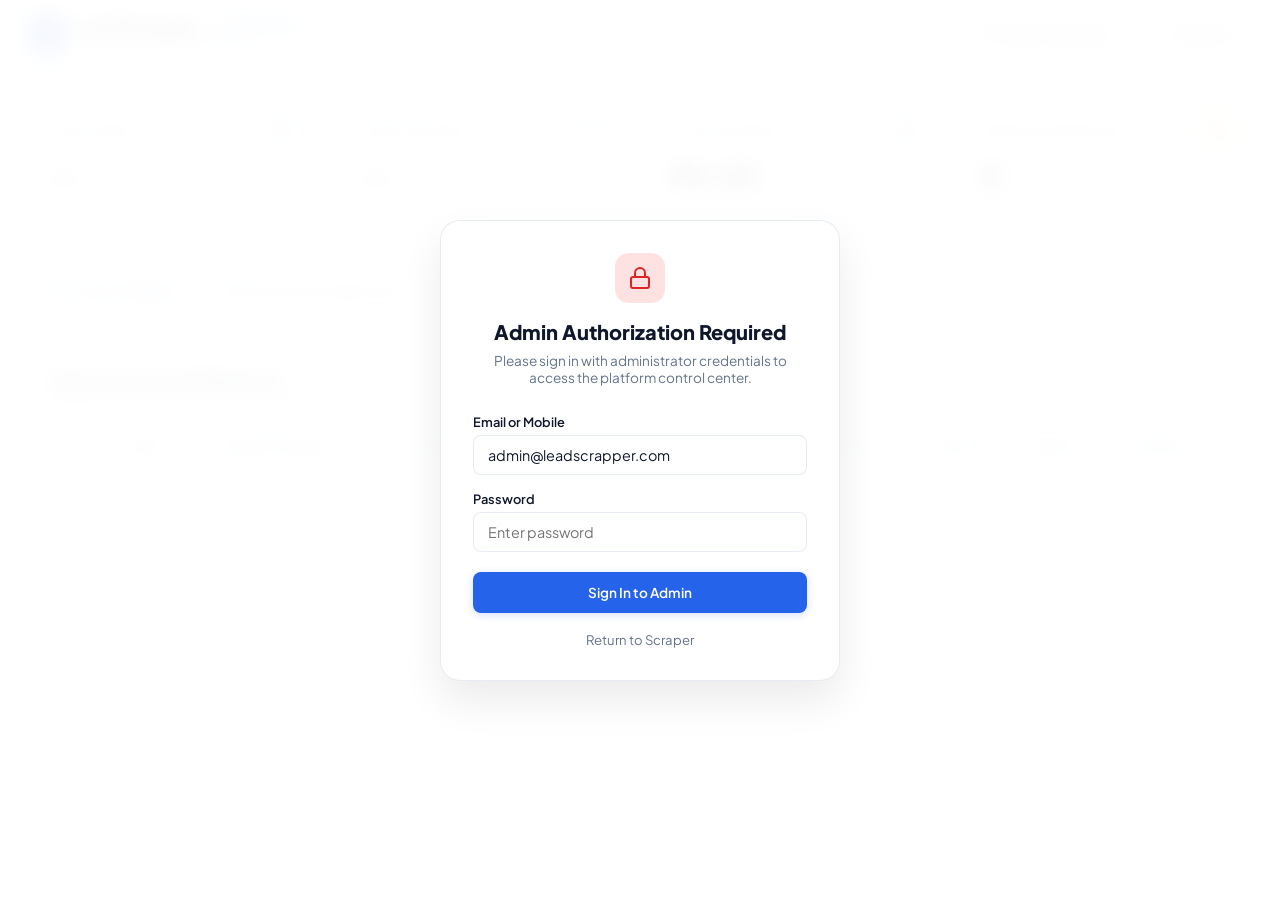
==== templates/admin.html @ 1813473b "feat: implement flat 0.25 paise/lead rate, in-app wallet, razorpay, admin portal, and enterprise sec" ====
<!DOCTYPE html>
<html lang="en">
<head>
  <meta charset="UTF-8">
  <meta name="viewport" content="width=device-width, initial-scale=1.0">
  <title>Admin Portal - LeadScrapper</title>
  <link rel="preconnect" href="https://fonts.googleapis.com">
  <link rel="preconnect" href="https://fonts.gstatic.com" crossorigin>
  <link href="https://fonts.googleapis.com/css2?family=Plus+Jakarta+Sans:wght@400;500;600;700;800&family=JetBrains+Mono:wght@400;500;600&display=swap" rel="stylesheet">
  <script src="https://checkout.razorpay.com/v1/checkout.js"></script>
  <style>
    :root {
      --bg-base: #f8fafc;
      --surface-glass: rgba(255, 255, 255, 0.85);
      --surface-card: #ffffff;
      --border-subtle: rgba(226, 232, 240, 0.8);
      --border-accent: rgba(59, 130, 246, 0.3);
      --text-main: #0f172a;
      --text-muted: #64748b;
      --primary: #2563eb;
      --primary-hover: #1d4ed8;
      --success: #16a34a;
      --success-bg: #dcfce7;
      --warning: #d97706;
      --warning-bg: #fef3c7;
      --danger: #dc2626;
      --danger-bg: #fee2e2;
      --shadow-sm: 0 1px 3px rgba(0, 0, 0, 0.05);
      --shadow-glass: 0 10px 30px -5px rgba(0, 0, 0, 0.04), 0 4px 6px -2px rgba(0, 0, 0, 0.02);
      --radius-sm: 8px;
      --radius-md: 14px;
      --radius-lg: 20px;
    }

    * {
      box-sizing: border-box;
      margin: 0;
      padding: 0;
      font-family: 'Plus Jakarta Sans', -apple-system, BlinkMacSystemFont, sans-serif;
    }

    body {
      background-color: #ffffff;
      background-image: 
        radial-gradient(at 0% 0%, rgba(239, 246, 255, 0.8) 0px, transparent 50%),
        radial-gradient(at 100% 0%, rgba(243, 232, 255, 0.6) 0px, transparent 50%),
        radial-gradient(at 50% 100%, rgba(240, 253, 250, 0.7) 0px, transparent 50%);
      background-attachment: fixed;
      color: var(--text-main);
      min-height: 100vh;
      display: flex;
      flex-direction: column;
    }

    /* Top Navigation */
    .admin-nav {
      position: sticky;
      top: 0;
      z-index: 50;
      background: rgba(255, 255, 255, 0.9);
      backdrop-filter: blur(16px);
      -webkit-backdrop-filter: blur(16px);
      border-bottom: 1px solid var(--border-subtle);
      padding: 14px 28px;
      display: flex;
      align-items: center;
      justify-content: space-between;
      box-shadow: var(--shadow-sm);
    }

    .brand-group {
      display: flex;
      align-items: center;
      gap: 12px;
      text-decoration: none;
    }

    .brand-icon {
      width: 38px;
      height: 38px;
      border-radius: 10px;
      background: linear-gradient(135deg, #2563eb, #1d4ed8);
      display: flex;
      align-items: center;
      justify-content: center;
      color: white;
      box-shadow: 0 4px 10px rgba(37, 99, 235, 0.25);
    }

    .brand-title {
      font-size: 1.15rem;
      font-weight: 800;
      color: var(--text-main);
      letter-spacing: -0.02em;
    }

    .brand-badge {
      background: #eff6ff;
      color: #2563eb;
      font-size: 0.72rem;
      font-weight: 700;
      padding: 2px 8px;
      border-radius: 999px;
      border: 1px solid rgba(37, 99, 235, 0.2);
      text-transform: uppercase;
      letter-spacing: 0.05em;
    }

    .nav-actions {
      display: flex;
      align-items: center;
      gap: 12px;
    }

    .btn-secondary {
      background: white;
      border: 1px solid var(--border-subtle);
      color: var(--text-main);
      padding: 8px 16px;
      border-radius: var(--radius-sm);
      font-size: 0.85rem;
      font-weight: 600;
      cursor: pointer;
      display: inline-flex;
      align-items: center;
      gap: 8px;
      transition: all 0.2s ease;
      text-decoration: none;
    }

    .btn-secondary:hover {
      background: #f8fafc;
      border-color: #cbd5e1;
    }

    .btn-primary {
      background: var(--primary);
      color: white;
      border: none;
      padding: 9px 18px;
      border-radius: var(--radius-sm);
      font-size: 0.85rem;
      font-weight: 600;
      cursor: pointer;
      display: inline-flex;
      align-items: center;
      gap: 8px;
      transition: all 0.2s ease;
      box-shadow: 0 2px 8px rgba(37, 99, 235, 0.2);
    }

    .btn-primary:hover {
      background: var(--primary-hover);
    }

    .btn-danger {
      background: var(--danger-bg);
      color: var(--danger);
      border: 1px solid rgba(220, 38, 38, 0.2);
      padding: 6px 12px;
      border-radius: var(--radius-sm);
      font-size: 0.8rem;
      font-weight: 600;
      cursor: pointer;
      transition: all 0.2s;
    }
    .btn-danger:hover {
      background: #fee2e2;
    }

    .btn-success {
      background: var(--success);
      color: white;
      border: none;
      padding: 6px 14px;
      border-radius: var(--radius-sm);
      font-size: 0.8rem;
      font-weight: 600;
      cursor: pointer;
      display: inline-flex;
      align-items: center;
      gap: 6px;
      transition: all 0.2s;
    }
    .btn-success:hover {
      background: #15803d;
    }

    /* Container */
    .admin-container {
      max-width: 1400px;
      width: 100%;
      margin: 0 auto;
      padding: 24px;
      flex: 1;
    }

    /* Tabs Header */
    .tabs-bar {
      display: flex;
      align-items: center;
      gap: 8px;
      background: rgba(255, 255, 255, 0.7);
      backdrop-filter: blur(12px);
      border: 1px solid var(--border-subtle);
      border-radius: var(--radius-md);
      padding: 6px;
      margin-bottom: 24px;
      overflow-x: auto;
    }

    .tab-btn {
      background: transparent;
      border: none;
      color: var(--text-muted);
      padding: 10px 18px;
      border-radius: var(--radius-sm);
      font-size: 0.88rem;
      font-weight: 600;
      cursor: pointer;
      display: inline-flex;
      align-items: center;
      gap: 8px;
      transition: all 0.15s ease;
      white-space: nowrap;
    }

    .tab-btn:hover {
      color: var(--text-main);
      background: rgba(255, 255, 255, 0.8);
    }

    .tab-btn.active {
      color: var(--primary);
      background: white;
      box-shadow: var(--shadow-sm);
      border: 1px solid var(--border-subtle);
    }

    .tab-badge {
      background: #fee2e2;
      color: var(--danger);
      font-size: 0.72rem;
      padding: 2px 7px;
      border-radius: 999px;
      font-weight: 700;
    }

    /* Metric Cards Grid */
    .metrics-grid {
      display: grid;
      grid-template-columns: repeat(auto-fit, minmax(220px, 1fr));
      gap: 16px;
      margin-bottom: 24px;
    }

    .metric-card {
      background: var(--surface-glass);
      backdrop-filter: blur(12px);
      border: 1px solid var(--border-subtle);
      border-radius: var(--radius-md);
      padding: 20px;
      box-shadow: var(--shadow-glass);
      display: flex;
      flex-direction: column;
      gap: 8px;
      transition: transform 0.2s, box-shadow 0.2s;
    }

    .metric-card:hover {
      transform: translateY(-2px);
      box-shadow: 0 12px 24px -6px rgba(0, 0, 0, 0.06);
    }

    .metric-top {
      display: flex;
      align-items: center;
      justify-content: space-between;
    }

    .metric-label {
      font-size: 0.82rem;
      font-weight: 600;
      color: var(--text-muted);
      text-transform: uppercase;
      letter-spacing: 0.04em;
    }

    .metric-icon-box {
      width: 36px;
      height: 36px;
      border-radius: 8px;
      display: flex;
      align-items: center;
      justify-content: center;
      background: #eff6ff;
      color: var(--primary);
    }

    .metric-value {
      font-size: 1.85rem;
      font-weight: 800;
      color: var(--text-main);
      letter-spacing: -0.03em;
    }

    .metric-sub {
      font-size: 0.78rem;
      color: var(--text-muted);
    }

    /* Glass Card Panel */
    .panel-card {
      background: var(--surface-glass);
      backdrop-filter: blur(12px);
      border: 1px solid var(--border-subtle);
      border-radius: var(--radius-lg);
      padding: 24px;
      box-shadow: var(--shadow-glass);
      margin-bottom: 24px;
    }

    .panel-header {
      display: flex;
      align-items: center;
      justify-content: space-between;
      margin-bottom: 20px;
      flex-wrap: wrap;
      gap: 12px;
    }

    .panel-title {
      font-size: 1.15rem;
      font-weight: 700;
      color: var(--text-main);
      display: flex;
      align-items: center;
      gap: 8px;
    }

    .table-container {
      width: 100%;
      overflow-x: auto;
      border: 1px solid var(--border-subtle);
      border-radius: var(--radius-md);
      background: white;
    }

    table {
      width: 100%;
      border-collapse: collapse;
      text-align: left;
      font-size: 0.88rem;
    }

    thead th {
      background: #f8fafc;
      padding: 12px 16px;
      font-weight: 600;
      color: var(--text-muted);
      border-bottom: 1px solid var(--border-subtle);
      text-transform: uppercase;
      font-size: 0.75rem;
      letter-spacing: 0.05em;
      white-space: nowrap;
    }

    tbody td {
      padding: 14px 16px;
      border-bottom: 1px solid rgba(226, 232, 240, 0.5);
      color: var(--text-main);
      vertical-align: middle;
    }

    tbody tr:last-child td {
      border-bottom: none;
    }

    tbody tr:hover {
      background: #fbfcfe;
    }

    .status-badge {
      display: inline-flex;
      align-items: center;
      gap: 6px;
      font-size: 0.75rem;
      font-weight: 700;
      padding: 3px 9px;
      border-radius: 999px;
    }

    .badge-approved {
      background: var(--success-bg);
      color: var(--success);
      border: 1px solid rgba(22, 163, 74, 0.2);
    }

    .badge-pending {
      background: var(--warning-bg);
      color: var(--warning);
      border: 1px solid rgba(217, 119, 6, 0.2);
    }

    .badge-rejected {
      background: var(--danger-bg);
      color: var(--danger);
      border: 1px solid rgba(220, 38, 38, 0.2);
    }

    .badge-user {
      background: #eff6ff;
      color: #2563eb;
    }

    .badge-admin {
      background: #f3e8ff;
      color: #7c3aed;
    }

    /* Settings Form */
    .settings-grid {
      display: grid;
      grid-template-columns: repeat(auto-fit, minmax(320px, 1fr));
      gap: 20px;
    }

    .setting-item {
      display: flex;
      flex-direction: column;
      gap: 8px;
    }

    .setting-label {
      font-size: 0.85rem;
      font-weight: 600;
      color: var(--text-main);
    }

    .setting-hint {
      font-size: 0.76rem;
      color: var(--text-muted);
      line-height: 1.4;
    }

    .input-control {
      padding: 10px 14px;
      border: 1px solid var(--border-subtle);
      border-radius: var(--radius-sm);
      font-size: 0.9rem;
      background: white;
      color: var(--text-main);
      outline: none;
      transition: all 0.2s;
    }

    .input-control:focus {
      border-color: var(--primary);
      box-shadow: 0 0 0 3px rgba(37, 99, 235, 0.15);
    }

    /* Modal */
    .modal-backdrop {
      position: fixed;
      inset: 0;
      background: rgba(15, 23, 42, 0.5);
      backdrop-filter: blur(4px);
      z-index: 100;
      display: flex;
      align-items: center;
      justify-content: center;
      padding: 16px;
      opacity: 0;
      pointer-events: none;
      transition: opacity 0.2s ease;
    }

    .modal-backdrop.open {
      opacity: 1;
      pointer-events: auto;
    }

    .modal-box {
      background: white;
      border: 1px solid var(--border-subtle);
      border-radius: var(--radius-lg);
      padding: 24px;
      max-width: 500px;
      width: 100%;
      box-shadow: 0 20px 40px rgba(0, 0, 0, 0.15);
      transform: scale(0.95);
      transition: transform 0.2s ease;
    }

    .modal-backdrop.open .modal-box {
      transform: scale(1);
    }

    .modal-header {
      display: flex;
      align-items: center;
      justify-content: space-between;
      margin-bottom: 16px;
    }

    .modal-title {
      font-size: 1.15rem;
      font-weight: 700;
      color: var(--text-main);
    }

    .close-btn {
      background: none;
      border: none;
      cursor: pointer;
      color: var(--text-muted);
      display: flex;
      align-items: center;
      justify-content: center;
      padding: 4px;
      border-radius: 6px;
    }
    .close-btn:hover {
      background: #f1f5f9;
      color: var(--text-main);
    }

    /* Toast Notification */
    .toast {
      position: fixed;
      bottom: 24px;
      right: 24px;
      background: #0f172a;
      color: white;
      padding: 12px 20px;
      border-radius: var(--radius-sm);
      font-size: 0.88rem;
      font-weight: 600;
      box-shadow: 0 10px 25px rgba(0, 0, 0, 0.2);
      transform: translateY(100px);
      opacity: 0;
      transition: all 0.3s ease;
      z-index: 200;
      display: flex;
      align-items: center;
      gap: 10px;
    }

    .toast.show {
      transform: translateY(0);
      opacity: 1;
    }

    /* Monospace file tags */
    .mono-tag {
      font-family: 'JetBrains Mono', monospace;
      font-size: 0.78rem;
      background: #f1f5f9;
      padding: 2px 6px;
      border-radius: 4px;
      color: #334155;
    }

    /* Auth Guard Overlay */
    #authOverlay {
      position: fixed;
      inset: 0;
      background: rgba(255, 255, 255, 0.95);
      backdrop-filter: blur(10px);
      z-index: 999;
      display: none;
      align-items: center;
      justify-content: center;
      padding: 20px;
    }

    .auth-card {
      background: white;
      border: 1px solid var(--border-subtle);
      border-radius: var(--radius-lg);
      padding: 32px;
      max-width: 400px;
      width: 100%;
      box-shadow: 0 20px 40px rgba(0, 0, 0, 0.08);
      text-align: center;
    }
  </style>
</head>
<body>

  <!-- Admin Navigation Header -->
  <header class="admin-nav">
    <div class="brand-group">
      <div class="brand-icon">
        <svg width="22" height="22" viewBox="0 0 24 24" fill="none" stroke="currentColor" stroke-width="2.2" stroke-linecap="round" stroke-linejoin="round">
          <path d="M12 22s8-4 8-10V5l-8-3-8 3v7c0 6 8 10 8 10z"/>
          <path d="M9 12l2 2 4-4"/>
        </svg>
      </div>
      <div>
        <div style="display: flex; align-items: center; gap: 8px;">
          <span class="brand-title">LeadScrapper</span>
          <span class="brand-badge">Admin Suite</span>
        </div>
        <div style="font-size: 0.72rem; color: var(--text-muted);">Production Management Portal</div>
      </div>
    </div>

    <div class="nav-actions">
      <a href="/" class="btn-secondary" title="Switch to user view">
        <svg width="16" height="16" viewBox="0 0 24 24" fill="none" stroke="currentColor" stroke-width="2">
          <path d="M18 13v6a2 2 0 0 1-2 2H5a2 2 0 0 1-2-2V8a2 2 0 0 1 2-2h6"/>
          <polyline points="15 3 21 3 21 9"/>
          <line x1="10" y1="14" x2="21" y2="3"/>
        </svg>
        Back to Scraper
      </a>
      <button onclick="handleAdminLogout()" class="btn-secondary" style="color: var(--danger);">
        <svg width="16" height="16" viewBox="0 0 24 24" fill="none" stroke="currentColor" stroke-width="2">
          <path d="M9 21H5a2 2 0 0 1-2-2V5a2 2 0 0 1 2-2h4"/>
          <polyline points="16 17 21 12 16 7"/>
          <line x1="21" y1="12" x2="9" y2="12"/>
        </svg>
        Sign Out
      </button>
    </div>
  </header>

  <!-- Admin Main Container -->
  <main class="admin-container">
    
    <!-- Top Stats Row -->
    <div class="metrics-grid">
      <div class="metric-card">
        <div class="metric-top">
          <span class="metric-label">Total Users</span>
          <div class="metric-icon-box">
            <svg width="18" height="18" viewBox="0 0 24 24" fill="none" stroke="currentColor" stroke-width="2">
              <path d="M17 21v-2a4 4 0 0 0-4-4H5a4 4 0 0 0-4 4v2"/>
              <circle cx="9" cy="7" r="4"/>
              <path d="M23 21v-2a4 4 0 0 0-3-3.87"/>
              <path d="M16 3.13a4 4 0 0 1 0 7.75"/>
            </svg>
          </div>
        </div>
        <div class="metric-value" id="statUsers">--</div>
        <div class="metric-sub">Registered accounts</div>
      </div>

      <div class="metric-card">
        <div class="metric-top">
          <span class="metric-label">Leads Scraped</span>
          <div class="metric-icon-box" style="background: #f0fdf4; color: #16a34a;">
            <svg width="18" height="18" viewBox="0 0 24 24" fill="none" stroke="currentColor" stroke-width="2">
              <polyline points="22 12 18 12 15 21 9 3 6 12 2 12"/>
            </svg>
          </div>
        </div>
        <div class="metric-value" id="statLeads">--</div>
        <div class="metric-sub" id="statCostLabel">@ ₹0.25 flat per lead</div>
      </div>

      <div class="metric-card">
        <div class="metric-top">
          <span class="metric-label">Total Revenue</span>
          <div class="metric-icon-box" style="background: #eff6ff; color: #2563eb;">
            <svg width="18" height="18" viewBox="0 0 24 24" fill="none" stroke="currentColor" stroke-width="2">
              <line x1="12" y1="1" x2="12" y2="23"/>
              <path d="M17 5H9.5a3.5 3.5 0 0 0 0 7h5a3.5 3.5 0 0 1 0 7H6"/>
            </svg>
          </div>
        </div>
        <div class="metric-value" id="statRevenue">₹0.00</div>
        <div class="metric-sub">Approved top-up payments</div>
      </div>

      <div class="metric-card">
        <div class="metric-top">
          <span class="metric-label">Pending Approvals</span>
          <div class="metric-icon-box" style="background: #fef3c7; color: #d97706;">
            <svg width="18" height="18" viewBox="0 0 24 24" fill="none" stroke="currentColor" stroke-width="2">
              <circle cx="12" cy="12" r="10"/>
              <polyline points="12 6 12 12 16 14"/>
            </svg>
          </div>
        </div>
        <div class="metric-value" id="statPending">0</div>
        <div class="metric-sub" id="statModeBadge">Mode: Auto-Approve</div>
      </div>
    </div>

    <!-- Navigation Tabs -->
    <div class="tabs-bar">
      <button class="tab-btn active" onclick="switchTab('users')" id="tabBtnUsers">
        <svg width="18" height="18" viewBox="0 0 24 24" fill="none" stroke="currentColor" stroke-width="2">
          <path d="M16 21v-2a4 4 0 0 0-4-4H6a4 4 0 0 0-4 4v2"/>
          <circle cx="9" cy="7" r="4"/>
          <path d="M22 21v-2a4 4 0 0 0-3-3.87"/>
          <path d="M16 3.13a4 4 0 0 1 0 7.75"/>
        </svg>
        Users & Wallets
      </button>

      <button class="tab-btn" onclick="switchTab('payments')" id="tabBtnPayments">
        <svg width="18" height="18" viewBox="0 0 24 24" fill="none" stroke="currentColor" stroke-width="2">
          <rect x="1" y="4" width="22" height="16" rx="2" ry="2"/>
          <line x1="1" y1="10" x2="23" y2="10"/>
        </svg>
        Payments & Approvals
        <span class="tab-badge" id="pendingPill" style="display: none;">0</span>
      </button>

      <button class="tab-btn" onclick="switchTab('scrapes')" id="tabBtnScrapes">
        <svg width="18" height="18" viewBox="0 0 24 24" fill="none" stroke="currentColor" stroke-width="2">
          <path d="M14 2H6a2 2 0 0 0-2 2v16a2 2 0 0 0 2 2h12a2 2 0 0 0 2-2V8z"/>
          <polyline points="14 2 14 8 20 8"/>
          <line x1="16" y1="13" x2="8" y2="13"/>
          <line x1="16" y1="17" x2="8" y2="17"/>
          <polyline points="10 9 9 9 8 9"/>
        </svg>
        Scraped Files & Audits
      </button>

      <button class="tab-btn" onclick="switchTab('settings')" id="tabBtnSettings">
        <svg width="18" height="18" viewBox="0 0 24 24" fill="none" stroke="currentColor" stroke-width="2">
          <circle cx="12" cy="12" r="3"/>
          <path d="M19.4 15a1.65 1.65 0 0 0 .33 1.82l.06.06a2 2 0 0 1 0 2.83 2 2 0 0 1-2.83 0l-.06-.06a1.65 1.65 0 0 0-1.82-.33 1.65 1.65 0 0 0-1 1.51V21a2 2 0 0 1-2 2 2 2 0 0 1-2-2v-.09A1.65 1.65 0 0 0 9 19.4a1.65 1.65 0 0 0-1.82.33l-.06.06a2 2 0 0 1-2.83 0 2 2 0 0 1 0-2.83l.06-.06a1.65 1.65 0 0 0 .33-1.82 1.65 1.65 0 0 0-1.51-1H3a2 2 0 0 1-2-2 2 2 0 0 1 2-2h.09A1.65 1.65 0 0 0 4.6 9a1.65 1.65 0 0 0-.33-1.82l-.06-.06a2 2 0 0 1 0-2.83 2 2 0 0 1 2.83 0l.06.06a1.65 1.65 0 0 0 1.82.33H9a1.65 1.65 0 0 0 1-1.51V3a2 2 0 0 1 2-2 2 2 0 0 1 2 2v.09a1.65 1.65 0 0 0 1 1.51 1.65 1.65 0 0 0 1.82-.33l.06-.06a2 2 0 0 1 2.83 0 2 2 0 0 1 0 2.83l-.06.06a1.65 1.65 0 0 0-.33 1.82V9a1.65 1.65 0 0 0 1.51 1H21a2 2 0 0 1 2 2 2 2 0 0 1-2 2h-.09a1.65 1.65 0 0 0-1.51 1z"/>
        </svg>
        Pricing & Settings
      </button>
    </div>

    <!-- TAB 1: USERS MANAGEMENT -->
    <section id="panelUsers" class="panel-card">
      <div class="panel-header">
        <div>
          <div class="panel-title">User Accounts & Balances</div>
          <div style="font-size: 0.8rem; color: var(--text-muted);">Manage member accounts, wallet balances, and access privileges.</div>
        </div>
        <div style="display: flex; gap: 8px;">
          <input type="text" id="userSearchInput" placeholder="Search by name, email, phone..." class="input-control" style="width: 280px;" oninput="filterUsersTable()">
          <button onclick="loadUsers()" class="btn-secondary" title="Refresh Users">
            <svg width="15" height="15" viewBox="0 0 24 24" fill="none" stroke="currentColor" stroke-width="2">
              <polyline points="23 4 23 10 17 10"/>
              <polyline points="1 20 1 14 7 14"/>
              <path d="M3.51 9a9 9 0 0 1 14.85-3.36L23 10M1 14l4.64 4.36A9 9 0 0 0 20.49 15"/>
            </svg>
          </button>
        </div>
      </div>

      <div class="table-container">
        <table>
          <thead>
            <tr>
              <th>ID</th>
              <th>User</th>
              <th>Contact Details</th>
              <th>Wallet Balance</th>
              <th>Leads Scraped</th>
              <th>Total Paid</th>
              <th>Role</th>
              <th>Status</th>
              <th>Action</th>
            </tr>
          </thead>
          <tbody id="usersTableBody">
            <tr><td colspan="9" style="text-align: center; color: var(--text-muted); padding: 32px;">Loading registered users...</td></tr>
          </tbody>
        </table>
      </div>
    </section>

    <!-- TAB 2: PAYMENTS & APPROVALS -->
    <section id="panelPayments" class="panel-card" style="display: none;">
      <div class="panel-header">
        <div>
          <div class="panel-title">Razorpay Payments & Approvals</div>
          <div style="font-size: 0.8rem; color: var(--text-muted);">View all transaction records and approve pending manual wallet recharges.</div>
        </div>
        <div style="display: flex; gap: 8px;">
          <button onclick="loadPayments()" class="btn-secondary">
            <svg width="15" height="15" viewBox="0 0 24 24" fill="none" stroke="currentColor" stroke-width="2">
              <polyline points="23 4 23 10 17 10"/>
              <polyline points="1 20 1 14 7 14"/>
              <path d="M3.51 9a9 9 0 0 1 14.85-3.36L23 10M1 14l4.64 4.36A9 9 0 0 0 20.49 15"/>
            </svg>
            Refresh
          </button>
        </div>
      </div>

      <div class="table-container">
        <table>
          <thead>
            <tr>
              <th>ID</th>
              <th>User</th>
              <th>Amount (₹)</th>
              <th>Razorpay Order ID</th>
              <th>Payment ID</th>
              <th>Type</th>
              <th>Status</th>
              <th>Date</th>
              <th>Action</th>
            </tr>
          </thead>
          <tbody id="paymentsTableBody">
            <tr><td colspan="9" style="text-align: center; color: var(--text-muted); padding: 32px;">Loading payment records...</td></tr>
          </tbody>
        </table>
      </div>
    </section>

    <!-- TAB 3: SCRAPES AUDIT LOG -->
    <section id="panelScrapes" class="panel-card" style="display: none;">
      <div class="panel-header">
        <div>
          <div class="panel-title">All Scraped Extractions</div>
          <div style="font-size: 0.8rem; color: var(--text-muted);">Audit log of all queries extracted across the platform with direct downloads.</div>
        </div>
        <button onclick="loadScrapes()" class="btn-secondary">
          <svg width="15" height="15" viewBox="0 0 24 24" fill="none" stroke="currentColor" stroke-width="2">
            <polyline points="23 4 23 10 17 10"/>
            <polyline points="1 20 1 14 7 14"/>
            <path d="M3.51 9a9 9 0 0 1 14.85-3.36L23 10M1 14l4.64 4.36A9 9 0 0 0 20.49 15"/>
          </svg>
          Refresh
        </button>
      </div>

      <div class="table-container">
        <table>
          <thead>
            <tr>
              <th>ID</th>
              <th>User</th>
              <th>Query / Target</th>
              <th>Leads Extracted</th>
              <th>Cost Deducted</th>
              <th>CSV File</th>
              <th>Timestamp</th>
              <th>Action</th>
            </tr>
          </thead>
          <tbody id="scrapesTableBody">
            <tr><td colspan="8" style="text-align: center; color: var(--text-muted); padding: 32px;">Loading scrape history...</td></tr>
          </tbody>
        </table>
      </div>
    </section>

    <!-- TAB 4: SYSTEM & PRICING SETTINGS -->
    <section id="panelSettings" class="panel-card" style="display: none;">
      <div class="panel-header">
        <div>
          <div class="panel-title">Pricing & Platform Settings</div>
          <div style="font-size: 0.8rem; color: var(--text-muted);">Configure lead billing rates, free bonus, approval mode, and payment keys.</div>
        </div>
      </div>

      <form id="settingsForm" onsubmit="saveSettings(event)" class="settings-grid">
        <div class="setting-item">
          <label class="setting-label">Cost Per Lead (₹)</label>
          <input type="number" step="0.01" min="0" id="setCostPerLead" class="input-control" required>
          <span class="setting-hint">Flat price per lead extracted (Default: ₹0.25 = 25 paise per lead).</span>
        </div>

        <div class="setting-item">
          <label class="setting-label">Free Signup Bonus (₹)</label>
          <input type="number" step="1" min="0" id="setSignupBonus" class="input-control" required>
          <span class="setting-hint">Free wallet balance granted to each new registration (Default: ₹100 = 400 free leads).</span>
        </div>

        <div class="setting-item">
          <label class="setting-label">Payment Approval Mode</label>
          <select id="setApprovalMode" class="input-control">
            <option value="auto">Auto-Approve (Instant wallet credit on payment verification)</option>
            <option value="manual">Manual Approval (Admin reviews and approves in this portal)</option>
          </select>
          <span class="setting-hint">Switch between zero-touch auto-credit or manual administrative approval.</span>
        </div>

        <div class="setting-item">
          <label class="setting-label">Razorpay Key ID</label>
          <input type="text" id="setRzpKeyId" class="input-control" placeholder="rzp_live_... or rzp_test_...">
          <span class="setting-hint">From Razorpay Dashboard -> Settings -> API Keys.</span>
        </div>

        <div class="setting-item">
          <label class="setting-label">Razorpay Key Secret</label>
          <input type="password" id="setRzpSecret" class="input-control" placeholder="Enter new secret to update">
          <span class="setting-hint" id="rzpSecretMasked">Configured secret is securely stored.</span>
        </div>

        <div style="grid-column: 1 / -1; margin-top: 12px; display: flex; justify-content: flex-end;">
          <button type="submit" class="btn-primary" style="padding: 12px 28px;">
            <svg width="16" height="16" viewBox="0 0 24 24" fill="none" stroke="currentColor" stroke-width="2">
              <path d="M19 21H5a2 2 0 0 1-2-2V5a2 2 0 0 1 2-2h11l5 5v11a2 2 0 0 1-2 2z"/>
              <polyline points="17 21 17 13 7 13 7 21"/>
              <polyline points="7 3 7 8 15 8"/>
            </svg>
            Save Changes
          </button>
        </div>
      </form>
    </section>

  </main>

  <!-- Adjust Wallet Modal -->
  <div class="modal-backdrop" id="walletModal">
    <div class="modal-box">
      <div class="modal-header">
        <div class="modal-title" id="modalUserName">Adjust User Wallet</div>
        <button class="close-btn" onclick="closeModal('walletModal')">
          <svg width="18" height="18" viewBox="0 0 24 24" fill="none" stroke="currentColor" stroke-width="2"><line x1="18" y1="6" x2="6" y2="18"/><line x1="6" y1="6" x2="18" y2="18"/></svg>
        </button>
      </div>
      <form onsubmit="submitWalletAdjustment(event)" style="display: flex; flex-direction: column; gap: 14px;">
        <input type="hidden" id="adjustUserId">
        <div class="setting-item">
          <label class="setting-label">Amount (₹)</label>
          <input type="number" step="0.5" id="adjustAmount" class="input-control" placeholder="e.g. 100 or -50" required>
          <span class="setting-hint">Use positive value to credit funds, negative to deduct.</span>
        </div>
        <div class="setting-item">
          <label class="setting-label">Reason / Reference</label>
          <input type="text" id="adjustReason" class="input-control" placeholder="e.g. Loyalty Bonus or Refund" required>
        </div>
        <div style="display: flex; justify-content: flex-end; gap: 8px; margin-top: 8px;">
          <button type="button" onclick="closeModal('walletModal')" class="btn-secondary">Cancel</button>
          <button type="submit" class="btn-primary">Update Balance</button>
        </div>
      </form>
    </div>
  </div>

  <!-- Auth Required Overlay for Non-Admins -->
  <div id="authOverlay">
    <div class="auth-card">
      <div style="width: 50px; height: 50px; border-radius: 14px; background: #fee2e2; color: #dc2626; display: flex; align-items: center; justify-content: center; margin: 0 auto 16px;">
        <svg width="24" height="24" viewBox="0 0 24 24" fill="none" stroke="currentColor" stroke-width="2">
          <rect x="3" y="11" width="18" height="11" rx="2" ry="2"/>
          <path d="M7 11V7a5 5 0 0 1 10 0v4"/>
        </svg>
      </div>
      <h2 style="font-size: 1.25rem; font-weight: 800; margin-bottom: 8px;">Admin Authorization Required</h2>
      <p style="font-size: 0.85rem; color: var(--text-muted); margin-bottom: 24px;">Please sign in with administrator credentials to access the platform control center.</p>
      <form onsubmit="handleAdminLogin(event)" style="display: flex; flex-direction: column; gap: 12px; text-align: left;">
        <div>
          <label style="font-size: 0.8rem; font-weight: 600;">Email or Mobile</label>
          <input type="text" id="adminEmailInput" class="input-control" style="width: 100%; margin-top: 4px;" value="admin@leadscrapper.com" required>
        </div>
        <div>
          <label style="font-size: 0.8rem; font-weight: 600;">Password</label>
          <input type="password" id="adminPwdInput" class="input-control" style="width: 100%; margin-top: 4px;" placeholder="Enter password" required>
        </div>
        <button type="submit" class="btn-primary" style="width: 100%; justify-content: center; margin-top: 8px; padding: 12px;">Sign In to Admin</button>
        <a href="/" style="font-size: 0.82rem; color: var(--text-muted); text-align: center; text-decoration: none; margin-top: 6px;">Return to Scraper</a>
      </form>
    </div>
  </div>

  <!-- Toast Notification -->
  <div id="toast" class="toast">
    <span id="toastMsg">Action completed</span>
  </div>

  <script>
    let allUsersData = [];
    let currentAdminToken = localStorage.getItem("auth_token") || "";

    function showToast(msg) {
      const t = document.getElementById("toast");
      document.getElementById("toastMsg").innerText = msg;
      t.classList.add("show");
      setTimeout(() => t.classList.remove("show"), 3500);
    }

    function getAuthHeaders() {
      const headers = { "Content-Type": "application/json" };
      if (currentAdminToken) {
        headers["Authorization"] = `Bearer ${currentAdminToken}`;
      }
      return headers;
    }

    // Tab Switching
    function switchTab(tabId) {
      document.querySelectorAll(".tab-btn").forEach(b => b.classList.remove("active"));
      document.querySelectorAll(".panel-card").forEach(p => p.style.display = "none");

      if (tabId === "users") {
        document.getElementById("tabBtnUsers").classList.add("active");
        document.getElementById("panelUsers").style.display = "block";
        loadUsers();
      } else if (tabId === "payments") {
        document.getElementById("tabBtnPayments").classList.add("active");
        document.getElementById("panelPayments").style.display = "block";
        loadPayments();
      } else if (tabId === "scrapes") {
        document.getElementById("tabBtnScrapes").classList.add("active");
        document.getElementById("panelScrapes").style.display = "block";
        loadScrapes();
      } else if (tabId === "settings") {
        document.getElementById("tabBtnSettings").classList.add("active");
        document.getElementById("panelSettings").style.display = "block";
        loadSettings();
      }
    }

    // Initial Auth Check & Dashboard Load
    async function initAdmin() {
      try {
        const res = await fetch("/api/admin/stats", { headers: getAuthHeaders() });
        if (res.status === 401 || res.status === 403) {
          document.getElementById("authOverlay").style.display = "flex";
          return;
        }
        document.getElementById("authOverlay").style.display = "none";
        const stats = await res.json();
        renderStats(stats);
        loadUsers();
      } catch (e) {
        document.getElementById("authOverlay").style.display = "flex";
      }
    }

    async function handleAdminLogin(e) {
      e.preventDefault();
      const identifier = document.getElementById("adminEmailInput").value.trim();
      const password = document.getElementById("adminPwdInput").value;

      try {
        const res = await fetch("/api/auth/login", {
          method: "POST",
          headers: { "Content-Type": "application/json" },
          body: JSON.stringify({ identifier, password })
        });
        const data = await res.json();
        if (!res.ok) {
          alert(data.error || "Login failed");
          return;
        }

        if (data.user && data.user.role !== "admin") {
          alert("Access denied: You must be an administrator to access this area.");
          return;
        }

        currentAdminToken = data.token;
        localStorage.setItem("auth_token", data.token);
        document.getElementById("authOverlay").style.display = "none";
        showToast("Signed in as Administrator");
        initAdmin();
      } catch (err) {
        alert("Server error: " + err.message);
      }
    }

    async function handleAdminLogout() {
      await fetch("/api/auth/logout", { method: "POST" });
      localStorage.removeItem("auth_token");
      window.location.href = "/";
    }

    function renderStats(s) {
      document.getElementById("statUsers").innerText = s.users_count || 0;
      document.getElementById("statLeads").innerText = (s.total_leads_scraped || 0).toLocaleString();
      document.getElementById("statRevenue").innerText = `₹${(s.total_revenue || 0).toLocaleString('en-IN', {minimumFractionDigits: 2})}`;
      document.getElementById("statPending").innerText = s.pending_payments || 0;
      document.getElementById("statCostLabel").innerText = `@ ₹${s.cost_per_lead || '0.25'} flat per lead`;
      
      const modeText = s.payment_mode === "auto" ? "Mode: Auto-Approve" : "Mode: Manual Review";
      document.getElementById("statModeBadge").innerText = modeText;

      const pill = document.getElementById("pendingPill");
      if (s.pending_payments > 0) {
        pill.innerText = s.pending_payments;
        pill.style.display = "inline-block";
      } else {
        pill.style.display = "none";
      }
    }

    // Load Users
    async function loadUsers() {
      try {
        const res = await fetch("/api/admin/users", { headers: getAuthHeaders() });
        const data = await res.json();
        allUsersData = data.users || [];
        renderUsersTable(allUsersData);
      } catch (e) {
        console.error("Error loading users:", e);
      }
    }

    function renderUsersTable(users) {
      const tbody = document.getElementById("usersTableBody");
      if (!users.length) {
        tbody.innerHTML = `<tr><td colspan="9" style="text-align: center; color: var(--text-muted); padding: 32px;">No registered users found.</td></tr>`;
        return;
      }

      tbody.innerHTML = users.map(u => `
        <tr>
          <td><span class="mono-tag">#${u.id}</span></td>
          <td>
            <div style="font-weight: 700; color: var(--text-main);">${escapeHtml(u.name)}</div>
            <div style="font-size: 0.75rem; color: var(--text-muted);">Joined: ${u.created_at.split(' ')[0]}</div>
          </td>
          <td>
            <div style="font-size: 0.82rem; font-weight: 500;">${escapeHtml(u.email)}</div>
            <div style="font-size: 0.75rem; color: var(--text-muted);">${escapeHtml(u.phone || 'No phone')}</div>
          </td>
          <td>
            <div style="font-weight: 800; color: ${u.wallet_balance > 0 ? '#16a34a' : '#dc2626'}; font-size: 0.95rem;">
              ₹${Number(u.wallet_balance).toFixed(2)}
            </div>
          </td>
          <td><span style="font-weight: 600;">${u.total_leads.toLocaleString()}</span></td>
          <td><span style="font-weight: 600;">₹${Number(u.total_paid).toFixed(2)}</span></td>
          <td>
            <span class="status-badge ${u.role === 'admin' ? 'badge-admin' : 'badge-user'}">${u.role.toUpperCase()}</span>
          </td>
          <td>
            <span class="status-badge ${u.is_banned ? 'badge-rejected' : 'badge-approved'}">
              ${u.is_banned ? 'SUSPENDED' : 'ACTIVE'}
            </span>
          </td>
          <td>
            <div style="display: flex; gap: 6px;">
              <button onclick="openWalletModal(${u.id}, '${escapeHtml(u.name)}', ${u.wallet_balance})" class="btn-secondary" style="padding: 4px 10px; font-size: 0.78rem;" title="Adjust Wallet">
                Adjust ₹
              </button>
              ${u.role !== 'admin' ? `
                <button onclick="toggleBanUser(${u.id})" class="btn-danger" style="padding: 4px 8px; font-size: 0.78rem;">
                  ${u.is_banned ? 'Unban' : 'Ban'}
                </button>
              ` : ''}
            </div>
          </td>
        </tr>
      `).join("");
    }

    function filterUsersTable() {
      const q = document.getElementById("userSearchInput").value.toLowerCase();
      const filtered = allUsersData.filter(u => 
        u.name.toLowerCase().includes(q) || 
        u.email.toLowerCase().includes(q) || 
        (u.phone && u.phone.includes(q))
      );
      renderUsersTable(filtered);
    }

    // Load Payments
    async function loadPayments() {
      try {
        const res = await fetch("/api/admin/payments", { headers: getAuthHeaders() });
        const data = await res.json();
        const payments = data.payments || [];
        renderPaymentsTable(payments);
      } catch (e) {
        console.error("Error loading payments:", e);
      }
    }

    function renderPaymentsTable(pays) {
      const tbody = document.getElementById("paymentsTableBody");
      if (!pays.length) {
        tbody.innerHTML = `<tr><td colspan="9" style="text-align: center; color: var(--text-muted); padding: 32px;">No payment transactions recorded yet.</td></tr>`;
        return;
      }

      tbody.innerHTML = pays.map(p => {
        let badgeClass = "badge-pending";
        if (p.status === "approved") badgeClass = "badge-approved";
        if (p.status === "rejected") badgeClass = "badge-rejected";

        return `
          <tr>
            <td><span class="mono-tag">#${p.id}</span></td>
            <td>
              <div style="font-weight: 700;">${escapeHtml(p.user_name)}</div>
              <div style="font-size: 0.75rem; color: var(--text-muted);">${escapeHtml(p.user_email)}</div>
            </td>
            <td>
              <span style="font-weight: 800; font-size: 0.95rem; color: #16a34a;">₹${Number(p.amount).toFixed(2)}</span>
            </td>
            <td><span class="mono-tag">${escapeHtml(p.razorpay_order_id || 'Direct')}</span></td>
            <td><span class="mono-tag">${escapeHtml(p.razorpay_payment_id || 'Pending')}</span></td>
            <td><span class="status-badge" style="background: #f1f5f9; color: #475569;">${(p.approval_type || 'auto').toUpperCase()}</span></td>
            <td><span class="status-badge ${badgeClass}">${p.status.toUpperCase()}</span></td>
            <td style="font-size: 0.78rem; color: var(--text-muted);">${p.created_at}</td>
            <td>
              ${p.status === 'pending' ? `
                <div style="display: flex; gap: 6px;">
                  <button onclick="approvePayment(${p.id})" class="btn-success" title="Approve & Credit Wallet">
                    Approve
                  </button>
                  <button onclick="rejectPayment(${p.id})" class="btn-danger" title="Reject Payment">
                    Reject
                  </button>
                </div>
              ` : `
                <span style="font-size: 0.75rem; color: var(--text-muted);">Resolved</span>
              `}
            </td>
          </tr>
        `;
      }).join("");
    }

    async function approvePayment(id) {
      if (!confirm(`Are you sure you want to approve Payment #${id}? This will credit the user's wallet balance immediately.`)) return;
      try {
        const res = await fetch(`/api/admin/payments/${id}/approve`, {
          method: "POST",
          headers: getAuthHeaders()
        });
        const data = await res.json();
        if (res.ok) {
          showToast(`Payment #${id} approved! Credited ₹${data.amount}`);
          loadPayments();
          initAdmin();
        } else {
          alert(data.error || "Approval failed");
        }
      } catch (err) {
        alert("Server error: " + err.message);
      }
    }

    async function rejectPayment(id) {
      if (!confirm(`Reject Payment #${id}?`)) return;
      try {
        const res = await fetch(`/api/admin/payments/${id}/reject`, {
          method: "POST",
          headers: getAuthHeaders()
        });
        if (res.ok) {
          showToast(`Payment #${id} rejected.`);
          loadPayments();
          initAdmin();
        }
      } catch (err) {
        alert("Server error: " + err.message);
      }
    }

    // Load Scrapes
    async function loadScrapes() {
      try {
        const res = await fetch("/api/admin/scrapes", { headers: getAuthHeaders() });
        const data = await res.json();
        const scrapes = data.scrapes || [];
        renderScrapesTable(scrapes);
      } catch (e) {
        console.error("Error loading scrapes:", e);
      }
    }

    function renderScrapesTable(scrapes) {
      const tbody = document.getElementById("scrapesTableBody");
      if (!scrapes.length) {
        tbody.innerHTML = `<tr><td colspan="8" style="text-align: center; color: var(--text-muted); padding: 32px;">No scrape operations performed yet.</td></tr>`;
        return;
      }

      tbody.innerHTML = scrapes.map(s => `
        <tr>
          <td><span class="mono-tag">#${s.id}</span></td>
          <td>
            <div style="font-weight: 700;">${escapeHtml(s.user_name)}</div>
            <div style="font-size: 0.75rem; color: var(--text-muted);">${escapeHtml(s.user_email)}</div>
          </td>
          <td>
            <span style="font-weight: 600; color: #1e293b;">${escapeHtml(s.query)}</span>
          </td>
          <td><span style="font-weight: 800; color: #2563eb;">${s.lead_count.toLocaleString()}</span> leads</td>
          <td><span style="font-weight: 700; color: #dc2626;">-₹${Number(s.cost_deducted).toFixed(2)}</span></td>
          <td><span class="mono-tag">${escapeHtml(s.file_name)}</span></td>
          <td style="font-size: 0.78rem; color: var(--text-muted);">${s.created_at}</td>
          <td>
            ${s.file_name ? `
              <a href="/api/download/${encodeURIComponent(s.file_name)}" class="btn-secondary" style="padding: 4px 10px; font-size: 0.75rem;">
                Download CSV
              </a>
            ` : '--'}
          </td>
        </tr>
      `).join("");
    }

    // Load & Save Settings
    async function loadSettings() {
      try {
        const res = await fetch("/api/admin/settings", { headers: getAuthHeaders() });
        const data = await res.json();
        document.getElementById("setCostPerLead").value = data.cost_per_lead || "0.25";
        document.getElementById("setSignupBonus").value = data.signup_bonus || "100.0";
        document.getElementById("setApprovalMode").value = data.payment_approval_mode || "auto";
        document.getElementById("setRzpKeyId").value = data.razorpay_key_id || "";
        document.getElementById("rzpSecretMasked").innerText = data.razorpay_key_secret_masked ? `Current Secret: ${data.razorpay_key_secret_masked}` : "No secret configured yet.";
      } catch (e) {
        console.error("Error loading settings:", e);
      }
    }

    async function saveSettings(e) {
      e.preventDefault();
      const payload = {
        cost_per_lead: document.getElementById("setCostPerLead").value,
        signup_bonus: document.getElementById("setSignupBonus").value,
        payment_approval_mode: document.getElementById("setApprovalMode").value,
        razorpay_key_id: document.getElementById("setRzpKeyId").value.trim(),
      };
      const secret = document.getElementById("setRzpSecret").value.trim();
      if (secret) {
        payload.razorpay_key_secret = secret;
      }

      try {
        const res = await fetch("/api/admin/settings", {
          method: "POST",
          headers: getAuthHeaders(),
          body: JSON.stringify(payload)
        });
        if (res.ok) {
          showToast("Settings updated successfully!");
          initAdmin();
          document.getElementById("setRzpSecret").value = "";
        } else {
          alert("Failed to save settings");
        }
      } catch (err) {
        alert("Server error: " + err.message);
      }
    }

    // Modals & Adjustments
    function openWalletModal(id, name, bal) {
      document.getElementById("adjustUserId").value = id;
      document.getElementById("modalUserName").innerText = `Adjust Wallet for ${name} (Current: ₹${Number(bal).toFixed(2)})`;
      document.getElementById("adjustAmount").value = "";
      document.getElementById("adjustReason").value = "Manual Administrative Credit";
      document.getElementById("walletModal").classList.add("open");
    }

    function closeModal(id) {
      document.getElementById(id).classList.remove("open");
    }

    async function submitWalletAdjustment(e) {
      e.preventDefault();
      const id = document.getElementById("adjustUserId").value;
      const amount = parseFloat(document.getElementById("adjustAmount").value);
      const reason = document.getElementById("adjustReason").value.trim();

      try {
        const res = await fetch(`/api/admin/users/${id}/adjust-wallet`, {
          method: "POST",
          headers: getAuthHeaders(),
          body: JSON.stringify({ amount, reason })
        });
        const data = await res.json();
        if (res.ok) {
          closeModal("walletModal");
          showToast(`Wallet adjusted. New balance: ₹${data.new_balance.toFixed(2)}`);
          loadUsers();
        } else {
          alert(data.error || "Adjustment failed");
        }
      } catch (err) {
        alert("Server error: " + err.message);
      }
    }

    async function toggleBanUser(id) {
      if (!confirm("Are you sure you want to change this user's suspension status?")) return;
      try {
        const res = await fetch(`/api/admin/users/${id}/toggle-ban`, {
          method: "POST",
          headers: getAuthHeaders()
        });
        if (res.ok) {
          showToast("User account status updated.");
          loadUsers();
        }
      } catch (err) {
        alert("Server error: " + err.message);
      }
    }

    function escapeHtml(str) {
      if (!str) return "";
      return String(str)
        .replace(/&/g, "&amp;")
        .replace(/</g, "&lt;")
        .replace(/>/g, "&gt;")
        .replace(/"/g, "&quot;")
        .replace(/'/g, "&#039;");
    }

    // Start on page load
    document.addEventListener("DOMContentLoaded", initAdmin);
  </script>
</body>
</html>
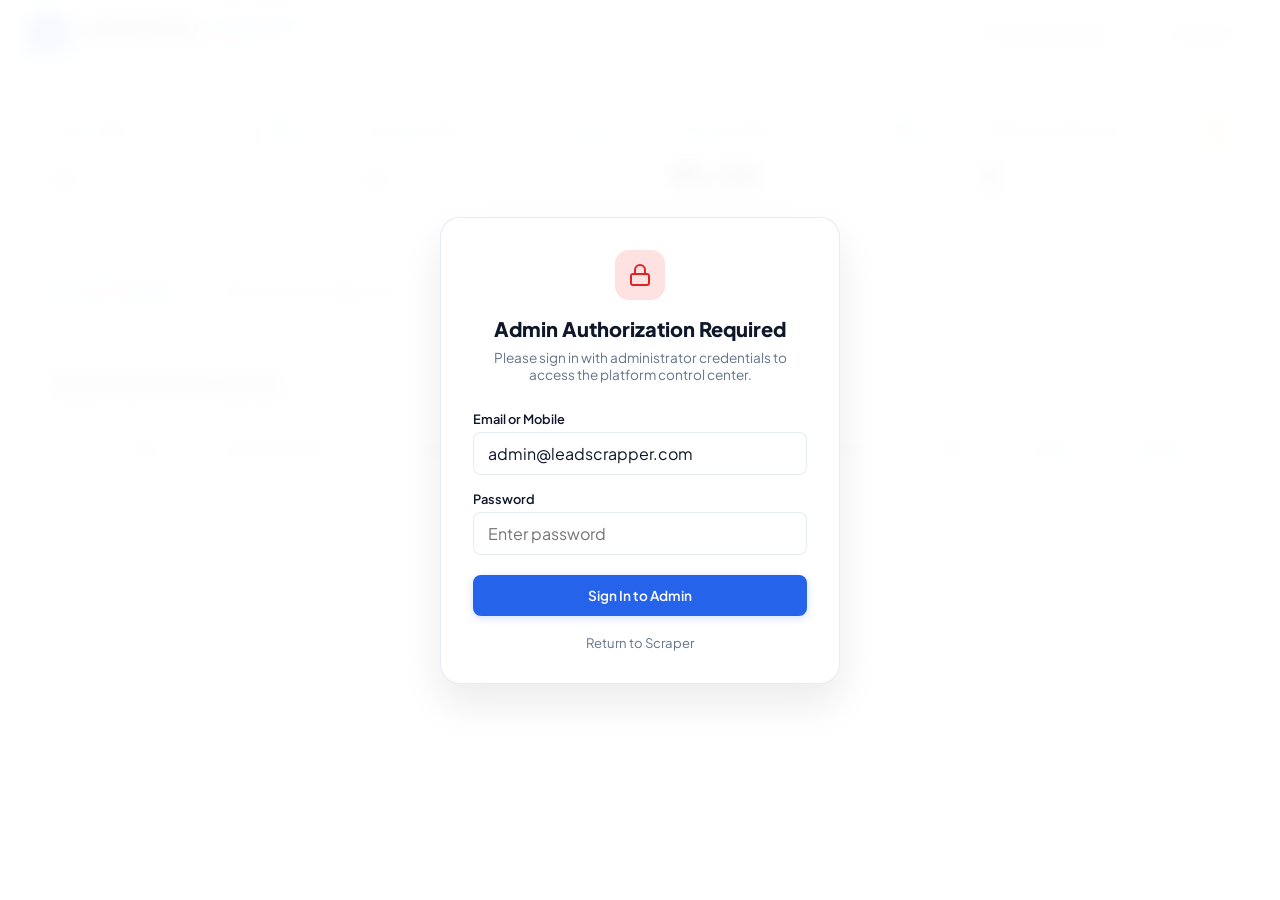
==== commit 7b59d2af: "fix: resolve mobile zoom glitches, increase mobile typography and touch targets, wire zero-password " ====
--- a/templates/admin.html
+++ b/templates/admin.html
@@ -9,6 +9,13 @@
   <link href="https://fonts.googleapis.com/css2?family=Plus+Jakarta+Sans:wght@400;500;600;700;800&family=JetBrains+Mono:wght@400;500;600&display=swap" rel="stylesheet">
   <script src="https://checkout.razorpay.com/v1/checkout.js"></script>
   <style>
+    /* CRITICAL MOBILE AUTO-ZOOM PREVENTION */
+    input, select, textarea {
+      font-size: 16px !important;
+    }
+    button, a, input, select {
+      touch-action: manipulation;
+    }
     :root {
       --bg-base: #f8fafc;
       --surface-glass: rgba(255, 255, 255, 0.85);
@@ -891,6 +898,12 @@
           <label class="setting-label">Razorpay Key Secret</label>
           <input type="password" id="setRzpSecret" class="input-control" placeholder="Enter new secret to update">
           <span class="setting-hint" id="rzpSecretMasked">Configured secret is securely stored.</span>
+        </div>
+
+        <div class="setting-item">
+          <label class="setting-label">Google OAuth Client ID</label>
+          <input type="text" id="setGoogleClientId" class="input-control" placeholder="xxxx.apps.googleusercontent.com">
+          <span class="setting-hint">From Google Cloud Console (APIs & Services > Credentials > OAuth 2.0 Client ID). Enables official 1-tap Google Sign-In with zero password prompts.</span>
         </div>
 
         <div style="grid-column: 1 / -1; margin-top: 12px; display: flex; justify-content: flex-end;">
@@ -1303,6 +1316,7 @@
         document.getElementById("setSignupBonus").value = data.signup_bonus || "100.0";
         document.getElementById("setApprovalMode").value = data.payment_approval_mode || "auto";
         document.getElementById("setRzpKeyId").value = data.razorpay_key_id || "";
+        document.getElementById("setGoogleClientId").value = data.google_client_id || "";
         document.getElementById("rzpSecretMasked").innerText = data.razorpay_key_secret_masked ? `Current Secret: ${data.razorpay_key_secret_masked}` : "No secret configured yet.";
       } catch (e) {
         console.error("Error loading settings:", e);
@@ -1316,6 +1330,7 @@
         signup_bonus: document.getElementById("setSignupBonus").value,
         payment_approval_mode: document.getElementById("setApprovalMode").value,
         razorpay_key_id: document.getElementById("setRzpKeyId").value.trim(),
+        google_client_id: document.getElementById("setGoogleClientId").value.trim(),
       };
       const secret = document.getElementById("setRzpSecret").value.trim();
       if (secret) {
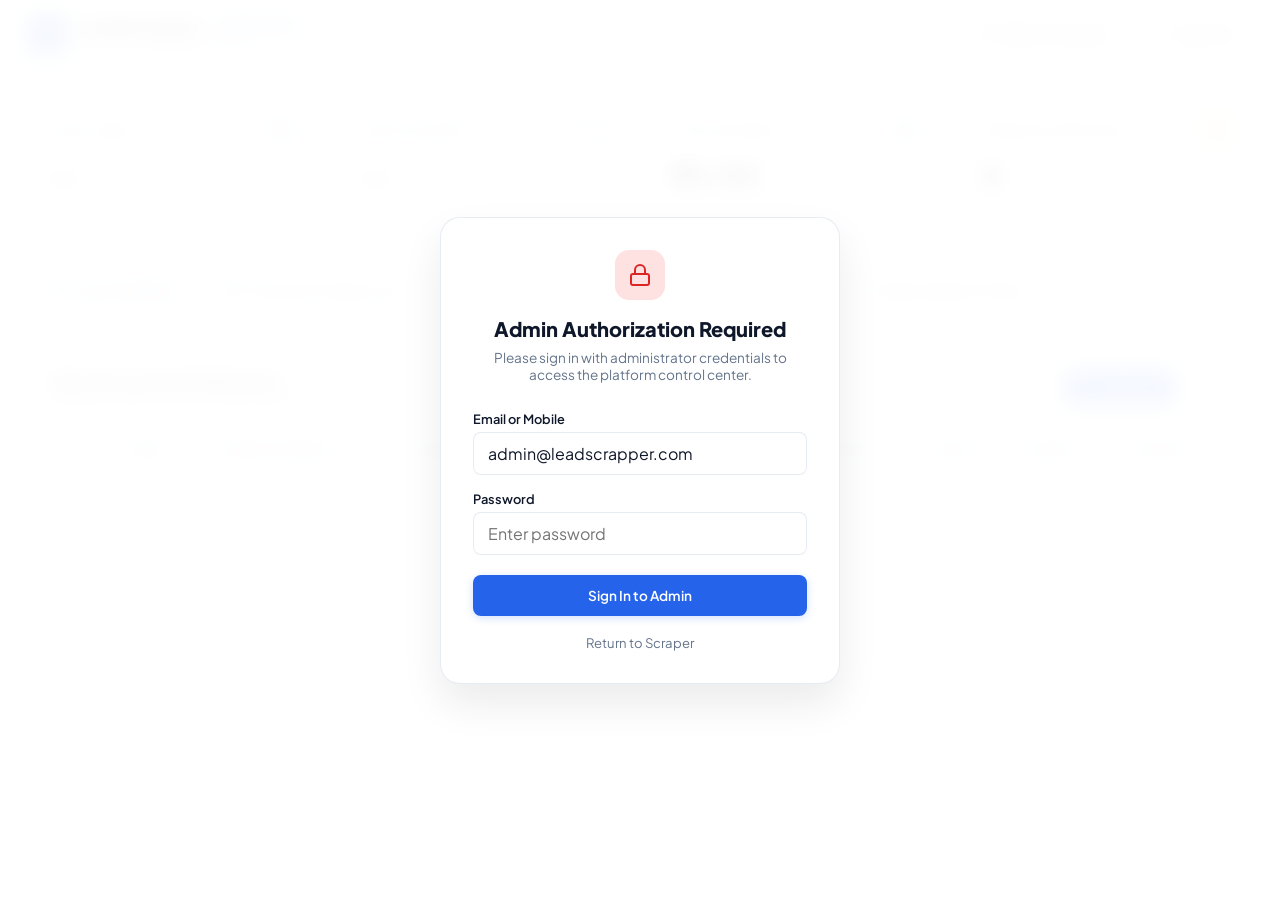
==== commit 8a25b4f2: "h76imo54k0i" ====
--- a/templates/admin.html
+++ b/templates/admin.html
@@ -425,6 +425,112 @@
       color: #7c3aed;
     }
 
+    /* Wallet Adjustment Segmented Control */
+    .wallet-action-group {
+      display: grid;
+      grid-template-columns: 1fr 1fr 1fr;
+      gap: 6px;
+      background: #f1f5f9;
+      padding: 4px;
+      border-radius: var(--radius-sm);
+      margin-bottom: 6px;
+    }
+
+    .wallet-action-tab {
+      background: transparent;
+      border: 1px solid transparent;
+      padding: 9px 8px;
+      font-size: 0.8rem;
+      font-weight: 700;
+      color: var(--text-muted);
+      border-radius: 6px;
+      cursor: pointer;
+      display: flex;
+      align-items: center;
+      justify-content: center;
+      gap: 5px;
+      transition: all 0.15s ease;
+    }
+
+    .wallet-action-tab:hover {
+      color: var(--text-main);
+      background: rgba(255, 255, 255, 0.7);
+    }
+
+    .wallet-action-tab.active-add {
+      background: white;
+      color: #16a34a;
+      border-color: rgba(22, 163, 74, 0.25);
+      box-shadow: 0 1px 3px rgba(0, 0, 0, 0.08);
+    }
+
+    .wallet-action-tab.active-reduce {
+      background: white;
+      color: #dc2626;
+      border-color: rgba(220, 38, 38, 0.25);
+      box-shadow: 0 1px 3px rgba(0, 0, 0, 0.08);
+    }
+
+    .wallet-action-tab.active-set {
+      background: white;
+      color: #2563eb;
+      border-color: rgba(37, 99, 235, 0.25);
+      box-shadow: 0 1px 3px rgba(0, 0, 0, 0.08);
+    }
+
+    /* Live Calculation Preview Box */
+    .wallet-preview-box {
+      background: #f8fafc;
+      border: 1px dashed var(--border-subtle);
+      border-radius: var(--radius-sm);
+      padding: 12px 14px;
+      display: flex;
+      align-items: center;
+      justify-content: space-between;
+      gap: 8px;
+    }
+
+    .preview-col {
+      display: flex;
+      flex-direction: column;
+      align-items: center;
+      text-align: center;
+      flex: 1;
+    }
+
+    .preview-col .preview-label {
+      font-size: 0.68rem;
+      font-weight: 700;
+      text-transform: uppercase;
+      letter-spacing: 0.05em;
+      color: var(--text-muted);
+    }
+
+    .preview-col .preview-val {
+      font-family: 'JetBrains Mono', monospace;
+      font-size: 0.95rem;
+      font-weight: 700;
+      color: var(--text-main);
+      margin-top: 2px;
+    }
+
+    .preview-val.highlight-green {
+      color: #16a34a;
+    }
+    .preview-val.highlight-red {
+      color: #dc2626;
+    }
+    .preview-val.highlight-blue {
+      color: #2563eb;
+    }
+
+    .preview-operator {
+      font-size: 0.95rem;
+      color: var(--text-muted);
+      font-weight: 700;
+      flex-shrink: 0;
+    }
+
     /* Settings Form */
     .settings-grid {
       display: grid;
@@ -735,6 +841,16 @@
         </svg>
         Pricing & Settings
       </button>
+
+      <button class="tab-btn" onclick="switchTab('support')" id="tabBtnSupport">
+        <svg width="18" height="18" viewBox="0 0 24 24" fill="none" stroke="currentColor" stroke-width="2">
+          <circle cx="12" cy="12" r="10"/>
+          <path d="M9.09 9a3 3 0 0 1 5.83 1c0 2-3 3-3 3"/>
+          <line x1="12" y1="17" x2="12.01" y2="17"/>
+        </svg>
+        Help & Support Tickets
+        <span class="tab-badge" id="supportPill" style="display: none; background: #fee2e2; color: #dc2626;">0</span>
+      </button>
     </div>
 
     <!-- TAB 1: USERS MANAGEMENT -->
@@ -744,8 +860,17 @@
           <div class="panel-title">User Accounts & Balances</div>
           <div style="font-size: 0.8rem; color: var(--text-muted);">Manage member accounts, wallet balances, and access privileges.</div>
         </div>
-        <div style="display: flex; gap: 8px;">
-          <input type="text" id="userSearchInput" placeholder="Search by name, email, phone..." class="input-control" style="width: 280px;" oninput="filterUsersTable()">
+        <div style="display: flex; gap: 8px; align-items: center; flex-wrap: wrap;">
+          <input type="text" id="userSearchInput" placeholder="Search by name, email, phone..." class="input-control" style="width: 260px;" oninput="filterUsersTable()">
+          <button onclick="openAddUserModal()" class="btn-primary" style="padding: 9px 14px; font-size: 0.82rem;" title="Create new user account">
+            <svg width="15" height="15" viewBox="0 0 24 24" fill="none" stroke="currentColor" stroke-width="2.2">
+              <path d="M16 21v-2a4 4 0 0 0-4-4H6a4 4 0 0 0-4 4v2"/>
+              <circle cx="9" cy="7" r="4"/>
+              <line x1="19" y1="8" x2="19" y2="14"/>
+              <line x1="22" y1="11" x2="16" y2="11"/>
+            </svg>
+            Add User
+          </button>
           <button onclick="loadUsers()" class="btn-secondary" title="Refresh Users">
             <svg width="15" height="15" viewBox="0 0 24 24" fill="none" stroke="currentColor" stroke-width="2">
               <polyline points="23 4 23 10 17 10"/>
@@ -785,8 +910,15 @@
           <div class="panel-title">Razorpay Payments & Approvals</div>
           <div style="font-size: 0.8rem; color: var(--text-muted);">View all transaction records and approve pending manual wallet recharges.</div>
         </div>
-        <div style="display: flex; gap: 8px;">
-          <button onclick="loadPayments()" class="btn-secondary">
+        <div style="display: flex; gap: 8px; align-items: center; flex-wrap: wrap;">
+          <select id="paymentStatusFilter" class="input-control" style="width: 160px;" onchange="filterPaymentsTable()">
+            <option value="">All Transactions</option>
+            <option value="pending">Pending Approval</option>
+            <option value="approved">Approved</option>
+            <option value="rejected">Rejected</option>
+          </select>
+          <input type="text" id="paymentSearchInput" placeholder="Search user, order, payment ID..." class="input-control" style="width: 250px;" oninput="filterPaymentsTable()">
+          <button onclick="loadPayments()" class="btn-secondary" title="Refresh Payments">
             <svg width="15" height="15" viewBox="0 0 24 24" fill="none" stroke="currentColor" stroke-width="2">
               <polyline points="23 4 23 10 17 10"/>
               <polyline points="1 20 1 14 7 14"/>
@@ -826,14 +958,17 @@
           <div class="panel-title">All Scraped Extractions</div>
           <div style="font-size: 0.8rem; color: var(--text-muted);">Audit log of all queries extracted across the platform with direct downloads.</div>
         </div>
-        <button onclick="loadScrapes()" class="btn-secondary">
-          <svg width="15" height="15" viewBox="0 0 24 24" fill="none" stroke="currentColor" stroke-width="2">
-            <polyline points="23 4 23 10 17 10"/>
-            <polyline points="1 20 1 14 7 14"/>
-            <path d="M3.51 9a9 9 0 0 1 14.85-3.36L23 10M1 14l4.64 4.36A9 9 0 0 0 20.49 15"/>
-          </svg>
-          Refresh
-        </button>
+        <div style="display: flex; gap: 8px; align-items: center; flex-wrap: wrap;">
+          <input type="text" id="scrapeSearchInput" placeholder="Search query, user, CSV filename..." class="input-control" style="width: 270px;" oninput="filterScrapesTable()">
+          <button onclick="loadScrapes()" class="btn-secondary" title="Refresh Scrapes">
+            <svg width="15" height="15" viewBox="0 0 24 24" fill="none" stroke="currentColor" stroke-width="2">
+              <polyline points="23 4 23 10 17 10"/>
+              <polyline points="1 20 1 14 7 14"/>
+              <path d="M3.51 9a9 9 0 0 1 14.85-3.36L23 10M1 14l4.64 4.36A9 9 0 0 0 20.49 15"/>
+            </svg>
+            Refresh
+          </button>
+        </div>
       </div>
 
       <div class="table-container">
@@ -919,7 +1054,89 @@
       </form>
     </section>
 
+    <!-- TAB 5: SUPPORT TICKETS & PROBLEM REPORTS -->
+    <section id="panelSupport" class="panel-card" style="display: none;">
+      <div class="panel-header">
+        <div>
+          <div class="panel-title">User Support Tickets & Problem Reports</div>
+          <div style="font-size: 0.8rem; color: var(--text-muted);">Review problem descriptions, inspect uploaded screenshots/logs, and update resolution status.</div>
+        </div>
+        <div style="display: flex; gap: 8px; align-items: center; flex-wrap: wrap;">
+          <select id="supportStatusFilter" class="input-control" style="width: 170px;" onchange="loadSupportTickets()">
+            <option value="">All Statuses</option>
+            <option value="open" selected>Open / Pending</option>
+            <option value="in_progress">In Progress</option>
+            <option value="resolved">Resolved</option>
+          </select>
+          <input type="text" id="supportSearchInput" placeholder="Search ticket, user, message..." class="input-control" style="width: 250px;" oninput="filterSupportTicketsTable()">
+          <button onclick="loadSupportTickets()" class="btn-secondary" title="Refresh Tickets">
+            <svg width="15" height="15" viewBox="0 0 24 24" fill="none" stroke="currentColor" stroke-width="2">
+              <polyline points="23 4 23 10 17 10"/>
+              <polyline points="1 20 1 14 7 14"/>
+              <path d="M3.51 9a9 9 0 0 1 14.85-3.36L23 10M1 14l4.64 4.36A9 9 0 0 0 20.49 15"/>
+            </svg>
+          </button>
+        </div>
+      </div>
+
+      <div class="table-container">
+        <table>
+          <thead>
+            <tr>
+              <th style="width: 70px;">ID</th>
+              <th style="width: 140px;">Date & Time</th>
+              <th>User Details</th>
+              <th>Category & Subject</th>
+              <th style="min-width: 220px;">Problem Info</th>
+              <th>Attachment</th>
+              <th>Status</th>
+              <th style="text-align: right; min-width: 140px;">Actions</th>
+            </tr>
+          </thead>
+          <tbody id="supportTableBody">
+            <tr>
+              <td colspan="8" style="text-align: center; color: var(--text-muted); padding: 40px;">
+                Loading support tickets...
+              </td>
+            </tr>
+          </tbody>
+        </table>
+      </div>
+    </section>
+
   </main>
+
+  <!-- Support Ticket Resolution Modal -->
+  <div class="modal-backdrop" id="supportModal">
+    <div class="modal-box">
+      <div class="modal-header">
+        <div class="modal-title" id="supportModalTitle">Update Ticket Status</div>
+        <button class="close-btn" onclick="closeModal('supportModal')">
+          <svg width="18" height="18" viewBox="0 0 24 24" fill="none" stroke="currentColor" stroke-width="2"><line x1="18" y1="6" x2="6" y2="18"/><line x1="6" y1="6" x2="18" y2="18"/></svg>
+        </button>
+      </div>
+      <form onsubmit="submitSupportStatusUpdate(event)" style="display: flex; flex-direction: column; gap: 14px;">
+        <input type="hidden" id="supportTicketId">
+        <div class="setting-item">
+          <label class="setting-label">Ticket Status</label>
+          <select id="supportModalStatus" class="input-control" required>
+            <option value="open">Open / Pending Review</option>
+            <option value="in_progress">In Progress</option>
+            <option value="resolved">Resolved / Closed</option>
+          </select>
+        </div>
+        <div class="setting-item">
+          <label class="setting-label">Admin Resolution Notes (Visible to User)</label>
+          <textarea id="supportModalNotes" class="input-control" rows="3" placeholder="Explain the resolution or notes for the user..." style="resize: vertical;"></textarea>
+          <span class="setting-hint">This response note will appear in the user's Profile &gt; Help &amp; Support dashboard.</span>
+        </div>
+        <div style="display: flex; justify-content: flex-end; gap: 8px; margin-top: 8px;">
+          <button type="button" onclick="closeModal('supportModal')" class="btn-secondary">Cancel</button>
+          <button type="submit" class="btn-primary">Save Ticket Status</button>
+        </div>
+      </form>
+    </div>
+  </div>
 
   <!-- Adjust Wallet Modal -->
   <div class="modal-backdrop" id="walletModal">
@@ -1020,6 +1237,10 @@
         document.getElementById("tabBtnSettings").classList.add("active");
         document.getElementById("panelSettings").style.display = "block";
         loadSettings();
+      } else if (tabId === "support") {
+        document.getElementById("tabBtnSupport").classList.add("active");
+        document.getElementById("panelSupport").style.display = "block";
+        loadSupportTickets();
       }
     }
 
@@ -1094,6 +1315,16 @@
         pill.style.display = "inline-block";
       } else {
         pill.style.display = "none";
+      }
+
+      const sPill = document.getElementById("supportPill");
+      if (sPill) {
+        if (s.pending_tickets && s.pending_tickets > 0) {
+          sPill.innerText = s.pending_tickets;
+          sPill.style.display = "inline-block";
+        } else {
+          sPill.style.display = "none";
+        }
       }
     }
 
@@ -1409,6 +1640,147 @@
       }
     }
 
+    // =========================================================================
+    // SUPPORT TICKETS & REPORTS CONTROLLER (ADMIN)
+    // =========================================================================
+    let allSupportTicketsData = [];
+
+    async function loadSupportTickets() {
+      const filterEl = document.getElementById("supportStatusFilter");
+      const statusFilter = filterEl ? filterEl.value : "";
+      const tbody = document.getElementById("supportTableBody");
+      tbody.innerHTML = `<tr><td colspan="8" style="text-align: center; color: var(--text-muted); padding: 30px;">Loading support tickets...</td></tr>`;
+
+      try {
+        const url = statusFilter ? `/api/admin/support/tickets?status=${encodeURIComponent(statusFilter)}` : `/api/admin/support/tickets`;
+        const res = await fetch(url, { headers: getAuthHeaders() });
+        const data = await res.json();
+        allSupportTicketsData = data.tickets || [];
+        renderSupportTicketsTable(allSupportTicketsData);
+      } catch (e) {
+        tbody.innerHTML = `<tr><td colspan="8" style="text-align: center; color: var(--danger); padding: 30px;">Error loading tickets: ${escapeHtml(e.message)}</td></tr>`;
+      }
+    }
+
+    function renderSupportTicketsTable(tickets) {
+      const tbody = document.getElementById("supportTableBody");
+      if (!tickets.length) {
+        tbody.innerHTML = `<tr><td colspan="8" style="text-align: center; color: var(--text-muted); padding: 32px;">No support tickets found matching this filter.</td></tr>`;
+        return;
+      }
+
+      tbody.innerHTML = tickets.map(t => {
+        let statusBadge = `<span class="badge-tag" style="background: #fef3c7; color: #d97706; font-weight: 800; font-size: 0.72rem; padding: 3px 8px; border-radius: 999px;">OPEN / PENDING</span>`;
+        if (t.status === "in_progress") {
+          statusBadge = `<span class="badge-tag" style="background: #eff6ff; color: #2563eb; font-weight: 800; font-size: 0.72rem; padding: 3px 8px; border-radius: 999px;">IN PROGRESS</span>`;
+        } else if (t.status === "resolved") {
+          statusBadge = `<span class="badge-tag" style="background: #dcfce7; color: #16a34a; font-weight: 800; font-size: 0.72rem; padding: 3px 8px; border-radius: 999px;">RESOLVED</span>`;
+        }
+
+        let attachCol = '<span style="color: #94a3b8; font-size: 0.78rem;">None</span>';
+        if (t.attachment_path) {
+          const isImg = /\.(png|jpe?g|webp|gif)$/i.test(t.attachment_path);
+          if (isImg) {
+            attachCol = `
+              <a href="${escapeHtml(t.attachment_path)}" target="_blank" style="display: inline-flex; align-items: center; gap: 6px; text-decoration: none; color: #2563eb; font-weight: 700; font-size: 0.78rem; background: #eff6ff; padding: 4px 8px; border-radius: 6px; border: 1px solid #bfdbfe;">
+                <img src="${escapeHtml(t.attachment_path)}" style="width: 22px; height: 22px; object-fit: cover; border-radius: 4px;" alt="thumb" />
+                <span>View Image</span>
+              </a>
+            `;
+          } else {
+            attachCol = `
+              <a href="${escapeHtml(t.attachment_path)}" target="_blank" download style="display: inline-flex; align-items: center; gap: 5px; text-decoration: none; color: #2563eb; font-weight: 700; font-size: 0.78rem; background: #eff6ff; padding: 4px 8px; border-radius: 6px; border: 1px solid #bfdbfe;">
+                <svg width="12" height="12" viewBox="0 0 24 24" fill="none" stroke="currentColor" stroke-width="2"><path d="M21 15v4a2 2 0 0 1-2 2H5a2 2 0 0 1-2-2v-4"/><polyline points="7 10 12 15 17 10"/><line x1="12" y1="15" x2="12" y2="3"/></svg>
+                <span>Download File</span>
+              </a>
+            `;
+          }
+        }
+
+        const noteSnippet = t.admin_notes ? `<div style="font-size: 0.72rem; color: #166534; background: #f0fdf4; padding: 4px 8px; border-radius: 4px; margin-top: 6px; border-left: 2px solid #16a34a;"><strong>Admin Note:</strong> ${escapeHtml(t.admin_notes)}</div>` : '';
+
+        return `
+          <tr>
+            <td style="font-family: monospace; font-weight: 800; color: #2563eb;">#${t.id}</td>
+            <td style="color: var(--text-muted); font-size: 0.76rem;">${escapeHtml(t.created_at)}</td>
+            <td>
+              <div style="font-weight: 700; color: var(--text-main);">${escapeHtml(t.user_name || 'Member')}</div>
+              <div style="font-size: 0.74rem; color: var(--text-muted);">${escapeHtml(t.user_email || '')}</div>
+              <div style="font-size: 0.72rem; color: var(--primary); font-weight: 600;">${escapeHtml(t.user_phone ? '+91 ' + t.user_phone : '')}</div>
+            </td>
+            <td>
+              <span style="display: inline-block; font-size: 0.7rem; font-weight: 800; color: #4338ca; background: #e0e7ff; padding: 2px 6px; border-radius: 4px; margin-bottom: 2px;">${escapeHtml(t.category)}</span>
+              <div style="font-weight: 700; color: var(--text-main); font-size: 0.85rem;">${escapeHtml(t.subject)}</div>
+            </td>
+            <td style="max-width: 320px;">
+              <div style="font-size: 0.8rem; color: var(--text-main); white-space: pre-wrap; max-height: 85px; overflow-y: auto; background: #f8fafc; padding: 6px 10px; border-radius: 6px; border: 1px solid #e2e8f0;">${escapeHtml(t.message)}</div>
+              ${noteSnippet}
+            </td>
+            <td>${attachCol}</td>
+            <td>${statusBadge}</td>
+            <td style="text-align: right;">
+              <button onclick="openSupportModal(${t.id}, '${escapeHtml(t.status)}', '${escapeHtml(t.admin_notes || '').replace(/'/g, "\\'")}')" class="btn-secondary" style="padding: 5px 10px; font-size: 0.75rem;">
+                <svg width="12" height="12" viewBox="0 0 24 24" fill="none" stroke="currentColor" stroke-width="2"><path d="M11 4H4a2 2 0 0 0-2 2v14a2 2 0 0 0 2 2h14a2 2 0 0 0 2-2v-7"/><path d="M18.5 2.5a2.121 2.121 0 0 1 3 3L12 15l-4 1 1-4 9.5-9.5z"/></svg>
+                <span>Update Status</span>
+              </button>
+            </td>
+          </tr>
+        `;
+      }).join('');
+    }
+
+    function filterSupportTicketsTable() {
+      const q = (document.getElementById("supportSearchInput").value || "").toLowerCase().trim();
+      if (!q) {
+        renderSupportTicketsTable(allSupportTicketsData);
+        return;
+      }
+      const filtered = allSupportTicketsData.filter(t => 
+        (t.user_name || '').toLowerCase().includes(q) ||
+        (t.user_email || '').toLowerCase().includes(q) ||
+        (t.user_phone || '').toLowerCase().includes(q) ||
+        (t.subject || '').toLowerCase().includes(q) ||
+        (t.message || '').toLowerCase().includes(q) ||
+        (t.category || '').toLowerCase().includes(q) ||
+        String(t.id).includes(q)
+      );
+      renderSupportTicketsTable(filtered);
+    }
+
+    function openSupportModal(id, currentStatus, currentNotes) {
+      document.getElementById("supportTicketId").value = id;
+      document.getElementById("supportModalTitle").innerText = `Update Status for Ticket #${id}`;
+      document.getElementById("supportModalStatus").value = currentStatus || "open";
+      document.getElementById("supportModalNotes").value = currentNotes || "";
+      document.getElementById("supportModal").classList.add("open");
+    }
+
+    async function submitSupportStatusUpdate(e) {
+      e.preventDefault();
+      const ticketId = document.getElementById("supportTicketId").value;
+      const status = document.getElementById("supportModalStatus").value;
+      const notes = document.getElementById("supportModalNotes").value.trim();
+
+      try {
+        const res = await fetch(`/api/admin/support/tickets/${ticketId}/status`, {
+          method: "POST",
+          headers: getAuthHeaders(),
+          body: JSON.stringify({ status, admin_notes: notes })
+        });
+        const data = await res.json();
+        if (res.ok) {
+          closeModal("supportModal");
+          showToast(`Ticket #${ticketId} status updated to ${status.toUpperCase()}`);
+          loadSupportTickets();
+          initAdmin(); // Refresh badge counts
+        } else {
+          alert(data.error || "Failed to update ticket status.");
+        }
+      } catch (err) {
+        alert("Server error: " + err.message);
+      }
+    }
+
     function escapeHtml(str) {
       if (!str) return "";
       return String(str)
